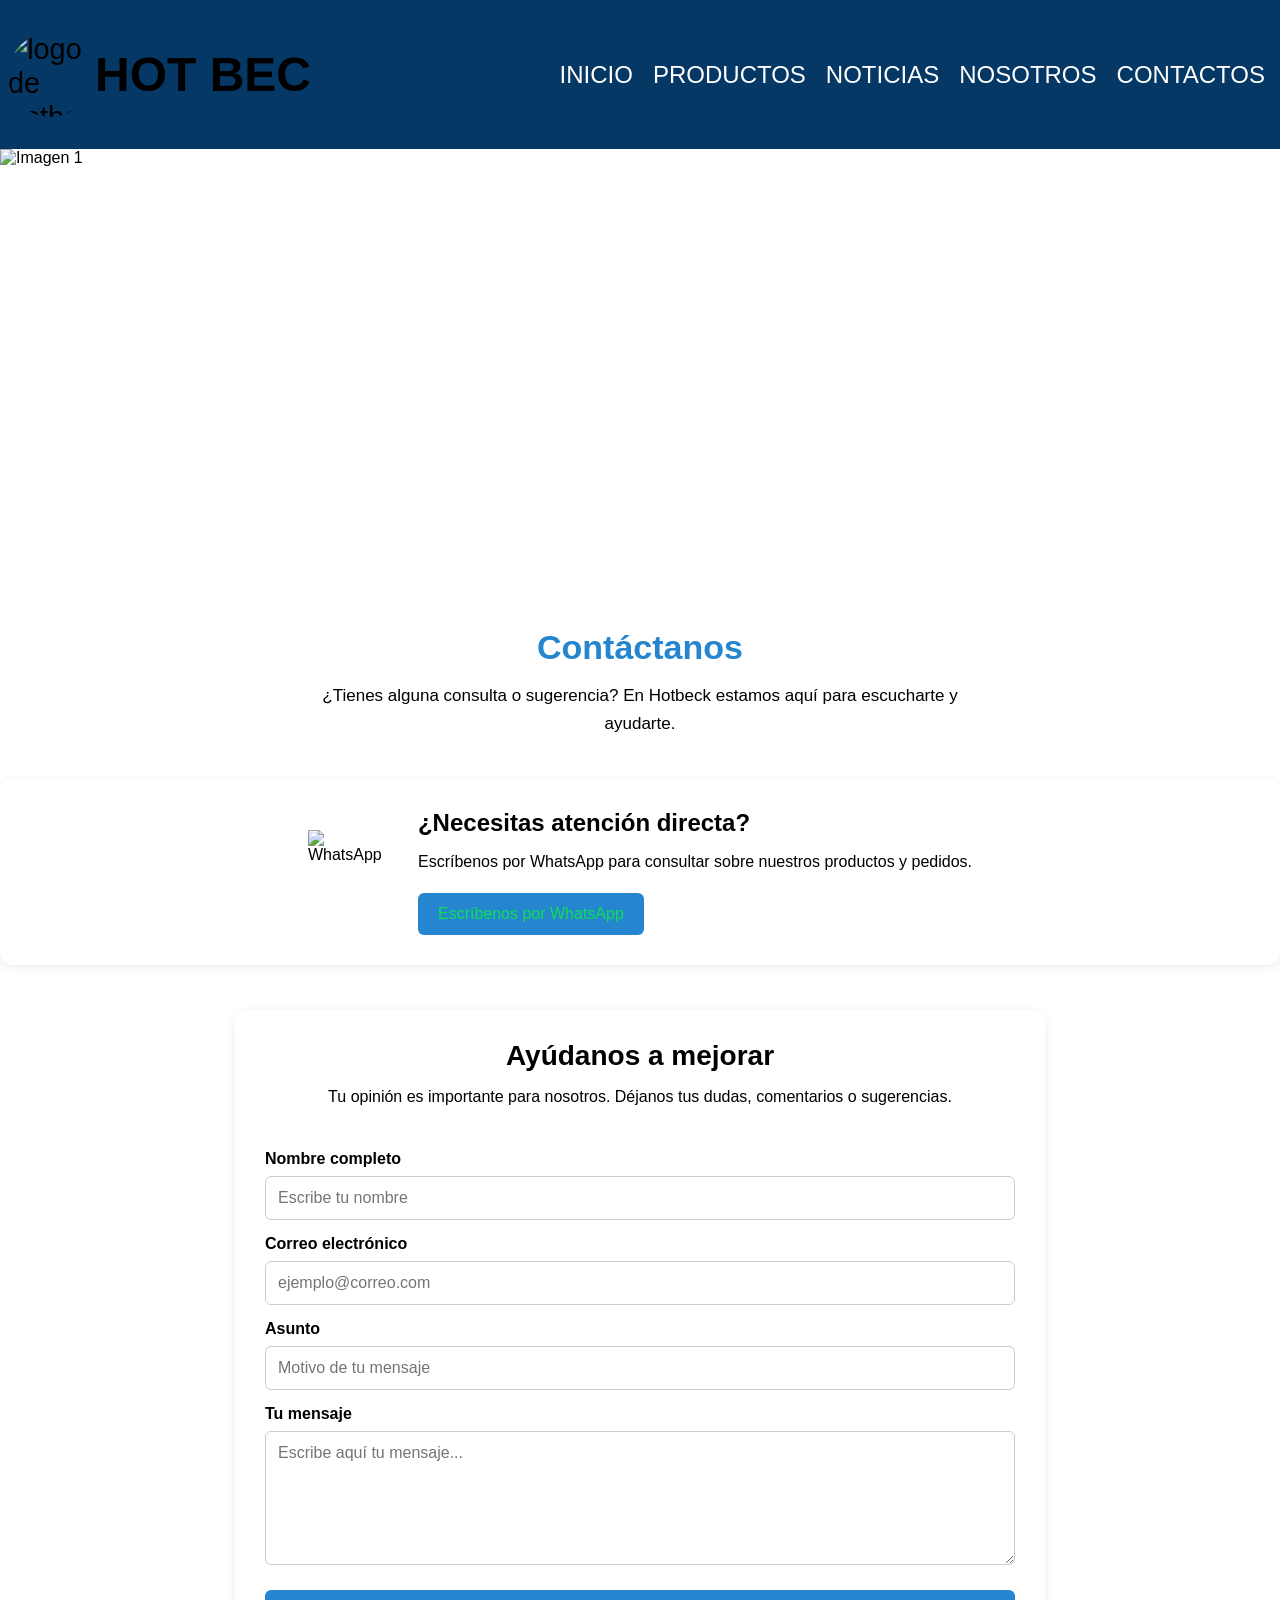
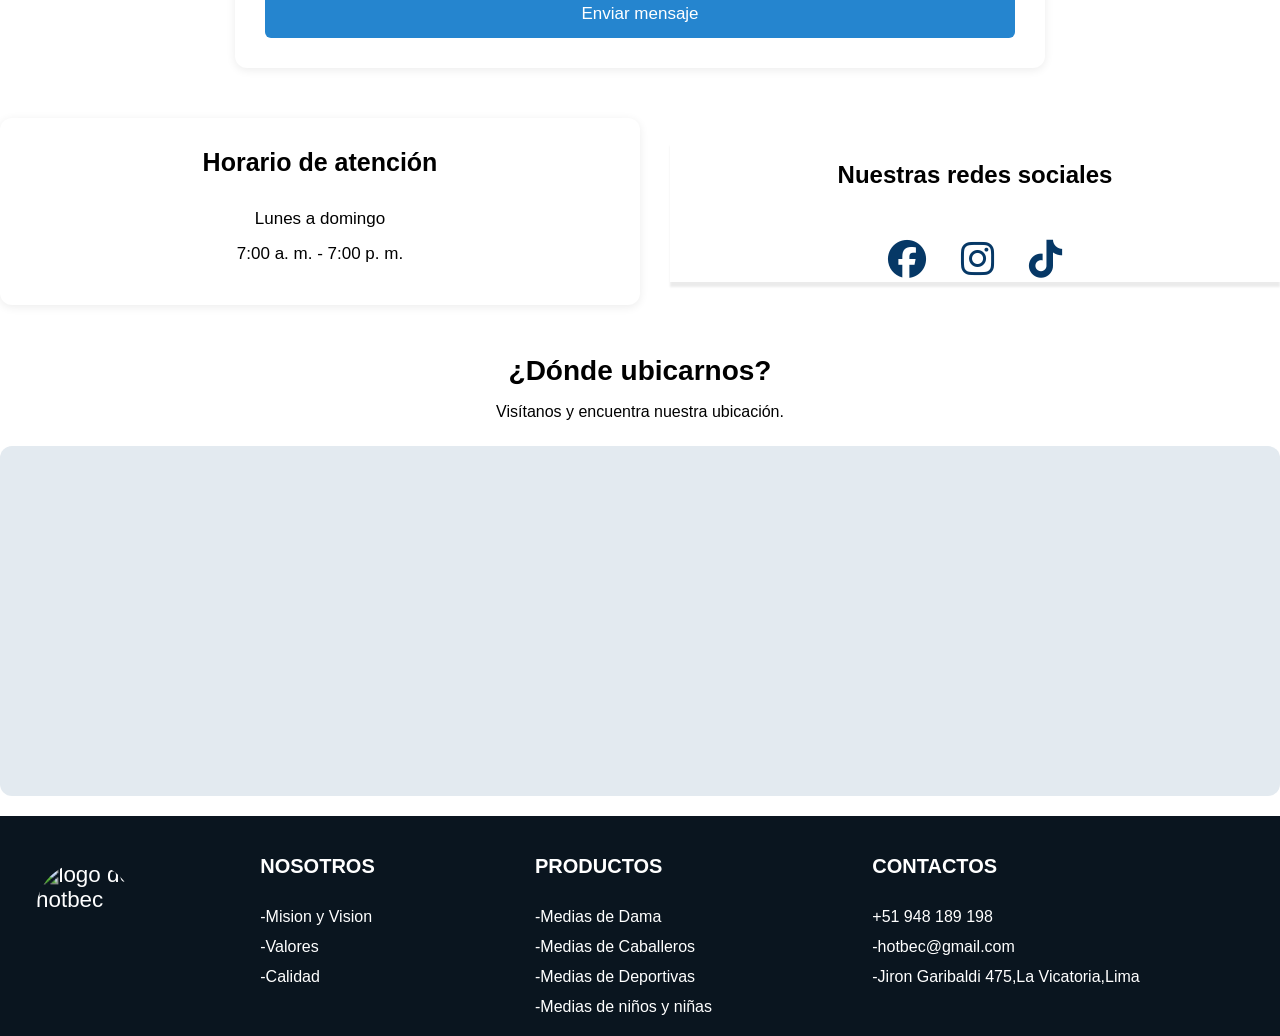
==== Contactos.html @ 085ab0e3 "Initial commit" ====
<!DOCTYPE html>
<html>
<head>  <meta name="viewport" content="width=device-width, initial-scale=1.0">
    <link rel="stylesheet" href="https://cdnjs.cloudflare.com/ajax/libs/font-awesome/6.5.2/css/all.min.css">
<title>HOT BEC</title>
</head>

<link rel="stylesheet" 
href="style.css">

<body>
<header class="encabezado">
    <div class="logos">
    <img src="imagenes/logo.png"
    alt="logo de hotbec" class="logo">
<h1>HOT BEC</h1> 
    </div>
<nav>
<a href="index.html">INICIO</a> 
<a href="Productos.html">PRODUCTOS</a>
<a href="Noticias.html">NOTICIAS</a>
<a href="Nosotros.html">NOSOTROS</a>
<a href="Contactos.html">CONTACTOS</a>

</nav> 

</header>
<!-- Banner -->

      <div class="contenedor-carrusel">
  <div class="diapositiva activa"> 
     <img src="imagenes/carrusel1.png" alt="Imagen 1"></div>

  <div class="diapositiva">  
    <img src="imagenes/carrusel2.png" alt="Imagen 2"></div>

  <div class="diapositiva"> 
     <img src="imagenes/carrusel3.jpeg" alt="Imagen 3"></div>

       </div>
<main id="contacto">
    <section class="bienvenida-contacto">

        <h1>Contáctanos</h1>
        <p>
            ¿Tienes alguna consulta o sugerencia?
            En Hotbeck estamos aquí para escucharte
            y ayudarte.
        </p>
    </section>

    <section class="atencion-whatsapp">

        <div class="icono-whatsapp">
            <img src="imagenes/WASA.png"
                 alt="WhatsApp">
        </div>

        <div class="texto-whatsapp">

            <h2>¿Necesitas atención directa?</h2>
            <p>
                Escríbenos por WhatsApp para consultar
                sobre nuestros productos y pedidos.
            </p>
            <a href="https://wa.me/51948189198"
               target="_blank"
               rel="noopener noreferrer">
                Escríbenos por WhatsApp
            </a>

        </div>

    </section>
    <!-- FORMULARIO DE CONTACTO -->
    <section class="formulario-contacto">

        <h2>Ayúdanos a mejorar</h2>

        <p class="descripcion-formulario">
            Tu opinión es importante para nosotros.
            Déjanos tus dudas, comentarios o sugerencias.
        </p>

       <form action="https://formsubmit.co/nathalyluzz@gmail.com" method="POST">

            <label for="nombre">
                Nombre completo
            </label>

            <input type="text"
                   id="nombre"
                   name="nombre"
                   placeholder="Escribe tu nombre"
                   required>
            <label for="correo">
                Correo electrónico
            </label>

            <input type="email"
                   id="correo"
                   name="correo"
                   placeholder="ejemplo@correo.com"
                   required>
            <label for="asunto">
                Asunto
            </label>

            <input type="text"
                   id="asunto"
                   name="asunto"
                   placeholder="Motivo de tu mensaje"
                   required>
            <label for="mensaje">
                Tu mensaje
            </label>
            <textarea id="mensaje"
                      name="mensaje"
                      rows="6"
                      placeholder="Escribe aquí tu mensaje..."
                      required></textarea>
            <button type="submit">
                Enviar mensaje
            </button>
        </form>

    </section>
    <section class="informacion-contacto">

        <!-- HORARIO DE ATENCIÓN -->
        <div class="horario-contacto">

            <h2>Horario de atención</h2>

            <div class="detalle-horario">
                <p>Lunes a domingo</p>
                <p>7:00 a. m. - 7:00 p. m.</p>
            </div>
        </div>
         <!-- redes sociales-->
       <div class="redes-sociales">
    <h2>Nuestras redes sociales</h2>

    <div class="iconos-redes">
        <a href="https://www.facebook.com/TU-PAGINA"
           target="_blank" aria-label="Facebook">
            <i class="fa-brands fa-facebook"></i>
        </a>

        <a href="https://www.instagram.com/TU-CUENTA"
           target="_blank" aria-label="Instagram">
            <i class="fa-brands fa-instagram"></i>
        </a>

        <a href="https://www.tiktok.com/@TU-CUENTA"
           target="_blank" aria-label="TikTok">
            <i class="fa-brands fa-tiktok"></i>
        </a>
    </div>
</div>
    </section>
    <section class="ubicacion-contacto">

        <h2>¿Dónde ubicarnos?</h2>

        <p>
            Visítanos y encuentra nuestra ubicación.
        </p>

        <div class="mapa-contacto">
           <iframe src="https://www.google.com/maps/embed?pb=!1m18!1m12!1m3!1d975.4261287244964!2d-77.0172178714994!3d-12.063840199257813!2m3!1f0!2f0!3f0!3m2!1i1024!2i768!4f13.1!3m3!1m2!1s0x9105c898b61f028f%3A0xfaa07bfac4ad2f9a!2sJr.%20Luis%20Giribaldi%20475%2C%20La%20Victoria%2015018!5e0!3m2!1ses-419!2spe!4v1792029435661!5m2!1ses-419!2spe" width="600" height="450" style="border:0;" allowfullscreen="" loading="lazy" referrerpolicy="strict-origin-when-cross-origin"></iframe>
        </div>

    </section>
    </main>
    <fooder>
    <div class="fooder-logo">
        <img src="imagenes/logo.png" 
        alt="logo de hotbec">
    </div>
    <div class="contenido">
            <div class="columna">
       <h3><a href="Nosotros.html">NOSOTROS</a> </h3>
 <a href="Nosotros.html">-Mision y Vision</a>
 <a href="Nosotros.html">-Valores</a>
 <a href="Nosotros.html">-Calidad</a>
           </div>
           <div class="columna">
       <h3> <a href="Productos.html">PRODUCTOS</a></h3>
<a href="Productos.html">-Medias de Dama</a>
<a href="Productos.html">-Medias de Caballeros</a>
<a href="Productos.html">-Medias de Deportivas</a>
<a href="Productos.html">-Medias de niños y niñas</a>
           </div>
           <div class="columna">
       <h3> <a href="Contactos.html">CONTACTOS</a> </h3>
<a href="https://wa.me/51948189198" target="_blank"> +51 948 189 198</a>
<a href="mailto:hotbec@gmail.com">-hotbec@gmail.com</a>
<a href="Contactos.html #ubicacion">-Jiron Garibaldi 475,La Vicatoria,Lima</a>
            </div>
</div>
</fooder>
    
<script>
    let indice = 0;
    const imagenes = document.querySelectorAll(".diapositiva");

    setInterval(function() {
        imagenes[indice].classList.remove("activa");
        indice = (indice + 1) % imagenes.length;
        imagenes[indice].classList.add("activa");
    }, 2000);
</script>
</body>
---- style.css ----
body{
    margin: 0;
    font-family: Arial, Helvetica, sans-serif;
    background-color: white;
    color: black;
}
.encabezado{
    background-color: #063866;
    padding: 15px;
    display: flex;
    justify-content: space-between;
    align-items: center;
    gap: 25px;
} 
.logos {
    display: flex;
    align-items: center;
     font-size: 24px;
    gap: 10px;
}
.logos img {
    width: 70px;
    height: 70px;
    border-radius: 50%;
    display: inline-block;
    padding: 0%;
    object-fit: cover;
    transform: scale(1.2);
}
nav{
    display: flex;
    gap: 20px;
}
nav a {
    text-decoration: none;
    color: white;
    font-size: 24px;
}
.inicio_1 {
    display: flex;
    align-items: center;
    gap: 30px;
    margin: 60px 0px 60px 400px;
}
.inicio_1 img {
    width: 650px;
    height: 400px;
}
.inicio_1 div {
    flex: 1;
    align-items: flex-start;
}

.titulo-hotbec {
    border-top: 10px solid #000100;
    border-bottom: 10px solid #000100;
    width: 50%;
}
.titulo-hotbec h1{
    font-size: 80px;
      line-height: 0.8;
      font-family:Georgia, 'Times New Roman', Times, serif 
}
.inicio_1 P {
    font-size: 18px;
    line-height: 0.5;
    font-family: Helvetica, sans-serif;
}
.inicio_2 {
    padding: 40px 120px;
    text-align: center;
}
.inicio_2 h1 {
    border-top: 10px solid #000100;
    border-bottom: 10px solid #000100;
    width: 90%;
    margin-left: 95PX;
    font-size: 60px;
    margin-bottom: 30px;
    font-family: Georgia, 'Times New Roman', Times, serif;
}
.productos {
  display: flex;  
  justify-content: center;
  gap: 10%;
}
.producto img {
    width: 350px;
    height: 311px;
}
.producto a {
    display: inline-block;
    padding: 5%;
    margin-top: 20px;
    background-color: #000100;
    color: white;
    text-decoration: none;
    border-radius: 10px;
    font-size: 24px;
    font-family: Impact, Haettenschweiler, 'Arial Narrow Bold', sans-serif;
    position: relative;
    overflow: hidden;
}
.producto a::after {
    content: "";
    position: absolute;
    top: 0;
    left: -80%;
    width: 50%;
    height: 100%;
    background: linear-gradient(
        120deg,
        transparent,
        rgba(255,255,255,0.45),
        transparent
    );
     transform: skewX(-20deg);
     animation: brillo 3.6s infinite;
     pointer-events: none;
     }
     @keyframes brillo {
        0%, 60% {
            left: -80%;
        }
        100%{
            left:140%;
        }
     }

.inicio_3 {
    padding : 50px 30px;
     text-align: center;
     background-color: #95ebfa;
}
.inicio_3 h1 {
width: 90%;
text-align: center;
    font-size: 60px;
    margin-bottom: 30px;
    margin-left: 110PX;
    font-family: Georgia, 'Times New Roman', Times, serif;
}
.beneficios {
    display: flex;
    flex-direction:row;
    justify-content:center;
    align-items: flex-start;
    gap: 20px;
    flex-wrap: nowrap;
}
.beneficio {
    text-align:center;
    flex: 1;
    min-width: 0;
}
.beneficio img {
    width: 100px;
    height: 100px;
    object-fit: contain;
}
.beneficio h3 {
    font-family: Helvetica, sans-serif;
    font-size: 20px;
    margin-top: 10px;
    font-weight: normal;
}
fooder {
    background-color: #0a151f;
    padding: 20px;
    display: flex;
    color: white;
    align-items: flex-start;
    gap: 20px;
   
}
.fooder-logo img {
    width: 70px;
    height: 70px;
    border-radius: 50%;
    display: inline-block;
    padding: 0%;
    object-fit: cover;
    transform: scale(1.4);
    margin-top: 40px;
    margin-left: 30px;
    
}
.contenido {
    display: flex;
    flex: 1;
    justify-content: space-evenly;
    gap: 40px;
}
.columna {
    display: flex;
    flex-direction: column;
    gap: 12px;
}
.columna h3 a{
    margin: 0 0 8px 0;
    color: white;
    font-size: 20px;
    text-decoration: none;
}
.columna > a {
    color: white;
    text-decoration: none;
    font-size: 16px;
}
.columna a:hover {
    text-decoration: underline;
    color: #00bfff;
}

                             <!-- PRODUCTOS -- >

.PP {
    padding: 30px 40px;
}
.PP .catalogo {
margin: 30PX;
}
.PP .catalogo h1 {
    text-align: center;
    font-size: 60px;
    margin-bottom: 40px;
    font-family: Georgia, 'Times New Roman', Times, serif;
}
.PP .catalogo h2 {
    text-align: left;
    font-size: 35px;
    font-family: 'Gill Sans', 'Gill Sans MT', Calibri, 'Trebuchet MS', sans-serif;
    margin-bottom: 20px;
    margin-left: 10px;
    margin-top: 150px;
}
.PP .carruzel {
    display: flex;
    gap: 5px;
    overflow-x: auto;
    padding: 10px;
    margin-bottom: 40px;
}
.PP .carruzel a {
    flex: 0 0 calc((100% - 40px) / 3);
    display: block;
}
.PP .carruzel a img {
    width: 1100px;
    height: 550px;
    object-fit: contain;
    display: block;
}


                                             <!-- NOSOTROS-->
.Nosotros_1 {
    padding : 50px 30px;
     text-align: center;
     background-color: #a4cdd4;
     display: flex;
    flex-direction:row;
    justify-content:center;
    align-items: flex-start;
    gap: 20px;
    flex-wrap: nowrap;
    }
#historia {
    padding: 40px 8%;
    background-color: #f5f5f5;
}

#historia > h2 {
    border-top: 10px solid #000100;
    border-bottom: 10px solid #000100;
    text-align: center;
    font-size: 50px;
    margin-bottom: 30px;
    font-family: Cambria, Cochin, Georgia, Times, 'Times New Roman', serif;
}

.contenido-historia {
    display: flex;
    align-items: center;
    gap: 30px;
}

.multimedia-historia {
    display: flex;
    gap: 15px;
    width: 50%;
}
.multimedia-historia img,
.multimedia-historia video {
    width: 50%;
    height: 600px;
    object-fit: cover;
    border-radius: 10px;
}
.texto-historia {
    width: 50%;
}
.texto-historia h3 {
    font-size: 40px;
    margin-bottom: 15px;
    font-family: Georgia, 'Times New Roman', Times, serif;
}
.texto-historia p {
    font-size: 25px;
    line-height: 1.8;
    text-align: justify;
    margin: 0;
}
.metas {
    display: flex;
    align-items: stretch;
    gap: 30px;
    margin-bottom: 50px;
    width: 100%;
}
.mision {
    display: flex;
    flex-direction: column;
    justify-content: center;
    align-items: center;
    padding: 30px;
    background-color: #ffffff;
    box-shadow: 0 2px 10px rgba(0, 0, 0, 0.08);
    text-align: center;
    flex: 1 1 0;
    min-width: 0;
    box-sizing: border-box;
}
.mision h2 {
    font-size: 25px;
    margin: 0 0 20px;
}

.mision p {
    font-size: 17px;
    line-height: 1.6;
    margin: 8px 0;
}
.vision {
    display: flex;
    flex-direction: column;
    justify-content: center;
    align-items: center;
    padding: 30px;
    background-color: #ffffff;
    box-shadow: 0 2px 10px rgba(0, 0, 0, 0.08);
    text-align: center;
    flex: 1 1 0;
    min-width: 0;
    box-sizing: border-box;
}
.vision h2 {
    font-size: 25px;
    margin: 0 0 20px;
}

.vision p {
    font-size: 17px;
    line-height: 1.6;
    margin: 8px 0;
}
.Nosotros_1 {
    padding : 50px 30px;
     text-align: center;
     background-color: #a4cdd4;
     display: flex;
    flex-direction:row;
    justify-content:center;
    align-items: flex-start;
    gap: 20px;
    flex-wrap: nowrap;
    }
.beneficio2 {
    text-align:center;
    flex: 1;
    min-width: 0;
}
.beneficio2 img {
    width: 150px;
    height: 150px;
    object-fit: contain;
}
.beneficio2 h3 {
    font-family: Helvetica, sans-serif;
    font-size: 40px;
    margin-top: 10px;
    font-weight: normal;
}
.beneficio2 p {
width: 100%;
    margin: 0 auto;
    text-align: center;
    line-height: 1.5;
    font-size: 20px;
    overflow-wrap: break-word;
}

                                                                  <!-- CONTACTO -- >
#contacto {
    padding: 35px 8%;
    background-color: #f5f5f5;
    color: #333333;
}
.bienvenida-contacto {
    text-align: center;
    margin-bottom: 40px;
}
.bienvenida-contacto h1 {
    font-size: 34px;
    color: #2585CF;
    margin-bottom: 15px;
}

.bienvenida-contacto p {
    font-size: 17px;
    line-height: 1.7;
    margin: 0 auto;
    max-width: 700px;
}

.atencion-whatsapp {
    display: flex;
    align-items: center;
    justify-content: center;
    gap: 25px;
    padding: 30px;
    margin-bottom: 45px;
    background-color: #ffffff;
    border-radius: 12px;
    box-shadow: 0 2px 10px rgba(0, 0, 0, 0.08);
}
.icono-whatsapp {
    width: 85px;
    height: 85px;
    flex-shrink: 0;
}

.icono-whatsapp img {
    width: 100%;
    height: 100%;
    object-fit: contain;
}

.texto-whatsapp h2 {
    font-size: 24px;
    margin: 0 0 12px;
}

.texto-whatsapp p {
    font-size: 16px;
    line-height: 1.6;
    margin: 0 0 18px;
}

.texto-whatsapp a {
    display: inline-block;
    padding: 12px 20px;
    background-color: #2585CF;
    color: #0ce053;
    text-decoration: none;
    border-radius: 6px;
    font-size: 16px;
}

.texto-whatsapp a:hover {
    background-color: #1769a8;
}

.formulario-contacto {
    max-width: 750px;
    margin: 0 auto 50px;
    padding: 30px;
    background-color: #ffffff;
    border-radius: 12px;
    box-shadow: 0 2px 10px rgba(0, 0, 0, 0.08);
}

.formulario-contacto h2 {
    text-align: center;
    font-size: 28px;
    margin: 0 0 12px;
}

.descripcion-formulario {
    text-align: center;
    font-size: 16px;
    line-height: 1.6;
    margin: 0 0 25px;
}

.formulario-contacto form {
    display: flex;
    flex-direction: column;
}

.formulario-contacto label {
    font-size: 16px;
    font-weight: bold;
    margin: 15px 0 8px;
}

.formulario-contacto input,
.formulario-contacto textarea {
    width: 100%;
    box-sizing: border-box;
    padding: 12px;
    border: 1px solid #cccccc;
    border-radius: 6px;
    font-family: Arial, sans-serif;
    font-size: 16px;
}

.formulario-contacto textarea {
    resize: vertical;
}

.formulario-contacto input:focus,
.formulario-contacto textarea:focus {
    outline: 2px solid #2585CF;
    border-color: #2585CF;
}

.formulario-contacto button {
    margin-top: 25px;
    padding: 14px;
    background-color: #2585CF;
    color: #ffffff;
    border: none;
    border-radius: 6px;
    font-size: 17px;
    cursor: pointer;
}

.formulario-contacto button:hover {
    background-color: #1769a8;
}

.informacion-contacto {
    display: flex;
    align-items: center;
    gap: 30px;
    margin-bottom: 50px;
    width: 100%;
}

.horario-contacto,
.imagen-contacto {
    width: 50%;
    box-sizing: border-box;
    border-radius: 12px;
    overflow: hidden;
}

.horario-contacto {
    display: flex;
    flex-direction: column;
    justify-content: center;
    align-items: center;
    padding: 30px;
    background-color: #ffffff;
    box-shadow: 0 2px 10px rgba(0, 0, 0, 0.08);
    text-align: center;
}
.horario-contacto h2 {
    font-size: 25px;
    margin: 0 0 20px;
}

.detalle-horario p {
    font-size: 17px;
    line-height: 1.6;
    margin: 8px 0;
}
.redes-sociales {
    text-align: center;
    display: flex;
    flex-direction: column;
    justify-content: center;
    align-items: center;
    text-align: center;
    flex: 1;
    min-width: 0;
    box-shadow: 0 5px 2px rgba(0, 0, 0, 0.08);
}

.iconos-redes {
    display: flex;
    justify-content: center;
    align-items: center;
    gap: 35px;
    margin-top: 30px;
}

.iconos-redes a {
    font-size: 38px;
    color: #063866;
    transition: 0.3s;
}

.iconos-redes a:hover {
    transform: scale(1.2);
    color: #1877F2;
}
.ubicacion-contacto {
    text-align: center;
    margin-bottom: 20px;
}

.ubicacion-contacto h2 {
    font-size: 28px;
    margin: 0 0 12px;
}

.ubicacion-contacto > p {
    font-size: 16px;
    margin-bottom: 25px;
}

.mapa-contacto {
    width: 100%;
    min-height: 350px;
    overflow: hidden;
    border-radius: 12px;
    background-color: #e3eaf0;
}

.mapa-contacto iframe {
    display: block;
    width: 100%;
    height: 350px;
    border: 0;
}
.contenedor-carrusel {
    width: 100%;
    height: 450px;
    position: relative;
    overflow: hidden;
}
.diapositiva {
    width: 100%;
    height: 100%;
    object-fit: cover;
    position: absolute;
    opacity: 0;
    transition: opacity 1s;
}
.diapositiva.activa {
    opacity: 1;
}
.diapositiva img {
    width: 100%;
    height: 100%;
    object-fit: cover;
    object-position: center;
}

            <!-- NOTICIAS --

.Noticias {
    width: 100%;
    padding: 50px 20px;
    box-sizing: border-box;
}

.publicaciones {
    display: grid;
    grid-template-columns: 1fr 2.5fr 1fr;
    gap: 25px;
    max-width: 1300px;
    margin: auto;
}
.noticias-derecha {
    min-width: 0;
     position: sticky;
    top: 20px;
    height: fit-content;
    align-self: start;
}
.noticias-isquierda {
    min-width: 0;
    position: sticky;
    top: 20px;
    height: fit-content;
    align-self: start;
}
.noticias-central {
    min-width: 0;
}

.titulo-noticias {
    text-align: center;
    margin-bottom: 35px;
}

.titulo-noticias h2 {
    color: #002367;
    font-size: 100px;
    margin-bottom: 10px;
    font-family: Georgia, 'Times New Roman', Times, serif;
}

.titulo-noticias p {
    color: #666;
    font-size: 28px;
}
.publicacion {
    width: 100%;
    box-sizing: border-box;
    background-color: white;
    border-radius: 12px;
    border: 1px solid #e0e0e0;
    margin-bottom: 25px;
    overflow: hidden;
    display: flex;
    flex-direction: column;
    box-shadow: 0 3px 12px rgba(0, 0, 0, 0.06);
}
.publicacion-encabezado {
    display: flex;
    align-items: center;
    gap: 12px;
    padding: 18px 20px;
}
.publicacion-encabezado img {
    width: 50px;
    height: 50px;
    object-fit: contain;
    border-radius: 50%;
}
.datos-publicacion h3 {
    color: #002367;
    font-size: 17px;
    margin: 0 0 5px 0;
}
.datos-publicacion p {
    color: #777;
    font-size: 12px;
    margin: 0;
}
.contenido-publicacion {
    padding: 5px 20px 20px 20px;
}
.contenido-publicacion h2 {
    color: #002367;
    font-size: 22px;
    margin-bottom: 12px;
}
.contenido-publicacion p {
    color: #444;
    font-size: 15px;
    line-height: 1.7;
    margin: 0;
}
.imagen-publicacion video {
    display: block;
    width: 100%;
    height: 600px;
    max-height: 500px;
    object-fit: contain;
}
.imagen-publicacion {
    display: flex;
    justify-content: center;
    width: 100%;
}
.acciones-publicacion {
    display: flex;
    justify-content: center;
    gap: 15px;
    padding: 18px 20px;
    border-top: 1px solid #eeeeee;
}
.acciones-publicacion a {
    display: inline-block;
    text-decoration: none;
    text-align: center;
    font-size: 14px;
    font-weight: bold;
    padding: 12px 20px;
    border-radius: 7px;
    transition: 0.3s;
}
.boton-comprar {
    background-color: #002367;
    color: white;
}
.boton-facebook {
    background-color: #e8eef8;
    color: #002367;
}
.boton-comprar:hover {
    background-color: #00409e;

}
/* ==================================
   ADAPTACIÓN MÓVIL - INICIO
================================== */

@media (max-width: 700px) {

    /* CARRUSEL */
    .contenedor-carrusel {
        width: 100%;
        overflow: hidden;
    }

    .diapositiva img {
        width: 100%;
        height: auto;
        display: block;
        object-fit: contain;
    }

    /* PRESENTACIÓN */
    .inicio_1 {
        flex-direction: column;
        align-items: center;
        margin: 30px 20px;
        gap: 20px;
        text-align: center;
    }

    .inicio_1 img {
        width: 100%;
        max-width: 450px;
        height: auto;
    }

    .inicio_1 div {
        width: 100%;
        flex: none;
        align-items: center;
    }

    .titulo-hotbec {
        width: 100%;
        box-sizing: border-box;
    }

    .titulo-hotbec h1 {
        font-size: 38px;
        line-height: 1;
    }

    .inicio_1 p {
        font-size: 16px;
        line-height: 1.5;
        margin: 8px 0;
    }

    /* PRODUCTOS DESTACADOS */
    .inicio_2 {
        padding: 30px 15px;
    }

    .inicio_2 h1 {
        width: 100%;
        box-sizing: border-box;
        margin: 0 auto 25px;
        font-size: 32px;
    }

    .productos {
        flex-direction: column;
        align-items: center;
        gap: 35px;
    }

    .producto {
        width: 100%;
        max-width: 350px;
    }

    .producto img {
        width: 100%;
        height: auto;
    }

    .producto a {
        font-size: 20px;
        padding: 12px 25px;
    }

    /* BENEFICIOS */
    .inicio_3 {
        padding: 30px 20px;
    }

    .inicio_3 h1 {
        width: 100%;
        margin: 0 auto 30px;
        font-size: 34px;
    }

    .beneficios {
        flex-direction: column;
        align-items: center;
        gap: 30px;
    }

    .beneficio {
        width: 100%;
        flex: none;
    }

    .beneficio img {
        width: 90px;
        height: 90px;
    }

    .beneficio h3 {
        font-size: 18px;
    }
    
}

/* ==================================
   ADAPTACIÓN MÓVIL - PRODUCTOS
================================== */

@media (max-width: 700px) {

    /* CONTENEDOR PRINCIPAL */
    .PP {
        padding: 20px 10px;
        max-width: 100%;
        box-sizing: border-box;
    }

    .PP .catalogo {
        margin: 20px 0;
        min-width: 0;
    }

    /* TÍTULO PRINCIPAL */
    .PP .catalogo h1 {
        font-size: 34px;
        margin-bottom: 30px;
    }

    /* TÍTULOS DE CATEGORÍAS */
    .PP .catalogo h2 {
        font-size: 25px;
        margin: 45px 0 15px 5px;
        text-align: left;
    }

    /* CATÁLOGOS DESLIZABLES */
    .PP .carruzel {
        display: flex;
        gap: 12px;
        overflow-x: auto;
        overflow-y: hidden;
        padding: 10px 5px 20px;
        margin-bottom: 25px;
        scroll-snap-type: x mandatory;
        -webkit-overflow-scrolling: touch;
    }

    .PP .carruzel a {
        flex: 0 0 75%;
        display: block;
        scroll-snap-align: start;
    }

    /* IMÁGENES */
    .PP .carruzel a img {
        width: 100%;
        height: auto;
        object-fit: contain;
        display: block;
    }
}

/* ADAPTACIÓN DE NOSOTROS */
@media (max-width: 700px) {

    /* HISTORIA */
    #historia {
        padding: 25px 15px;
    }

    #historia > h2 {
        font-size: 30px;
        border-top: 6px solid #000100;
        border-bottom: 6px solid #000100;
        margin-bottom: 25px;
    }

    .contenido-historia {
        flex-direction: column;
        gap: 25px;
    }

    .multimedia-historia {
        width: 100%;
        flex-direction: column;
        gap: 15px;
    }

    .multimedia-historia img,
    .multimedia-historia video {
        width: 100%;
        height: 230px;
        object-fit: cover;
    }

    .texto-historia {
        width: 100%;
    }

    .texto-historia h3 {
        font-size: 27px;
        text-align: center;
    }

    .texto-historia p {
        font-size: 16px;
        line-height: 1.6;
    }

    /* MISIÓN Y VISIÓN */
    .metas {
        flex-direction: column;
        gap: 20px;
        padding: 20px 15px;
        box-sizing: border-box;
    }

    .mision,
    .vision {
        width: 100%;
        padding: 25px 20px;
        box-sizing: border-box;
    }

    .mision h2,
    .vision h2 {
        font-size: 23px;
    }

    .mision p,
    .vision p {
        font-size: 16px;
        line-height: 1.6;
    }

    /* BENEFICIOS */
    .Nosotros_1 {
        flex-direction: column;
        align-items: center;
        padding: 30px 20px;
        gap: 35px;
    }

    .beneficio2 {
        width: 100%;
        flex: none;
    }

    .beneficio2 img {
        width: 100px;
        height: 100px;
    }

    .beneficio2 h3 {
        font-size: 25px;
    }

    .beneficio2 p {
        font-size: 16px;
        line-height: 1.6;
    }
}

/* ADAPTACIÓN DE CONTACTOS */
@media (max-width: 700px) {

    /* CONTENEDOR PRINCIPAL */
    #contacto {
        padding: 25px 15px;
        box-sizing: border-box;
    }

    /* BIENVENIDA */
    .bienvenida-contacto {
        margin-bottom: 30px;
    }

    .bienvenida-contacto h1 {
        font-size: 29px;
    }

    .bienvenida-contacto p {
        font-size: 15px;
        line-height: 1.6;
    }

    /* ATENCIÓN POR WHATSAPP */
    .atencion-whatsapp {
        flex-direction: column;
        text-align: center;
        padding: 25px 18px;
        gap: 15px;
    }

    .icono-whatsapp {
        width: 70px;
        height: 70px;
    }

    .texto-whatsapp h2 {
        font-size: 21px;
    }

    .texto-whatsapp p {
        font-size: 15px;
    }

    /* FORMULARIO */
    .formulario-contacto {
        width: 100%;
        max-width: 100%;
        padding: 22px 16px;
        box-sizing: border-box;
    }

    .formulario-contacto h2 {
        font-size: 24px;
    }

    .descripcion-formulario {
        font-size: 15px;
    }

    .formulario-contacto input,
    .formulario-contacto textarea {
        font-size: 16px;
    }

    /* HORARIO Y REDES SOCIALES */
    .informacion-contacto {
        flex-direction: column;
        gap: 20px;
    }

    .horario-contacto,
    .redes-sociales {
        width: 100%;
        box-sizing: border-box;
    }

    .horario-contacto {
        padding: 25px 15px;
    }

    .horario-contacto h2 {
        font-size: 22px;
    }

    .detalle-horario p {
        font-size: 16px;
    }

    .redes-sociales {
        padding: 25px 15px;
    }

    .redes-sociales h2 {
        font-size: 22px;
    }

    .iconos-redes {
        gap: 30px;
        margin-top: 20px;
    }

    .iconos-redes a {
        font-size: 32px;
    }

    /* UBICACIÓN */
    .ubicacion-contacto h2 {
        font-size: 24px;
    }

    .ubicacion-contacto > p {
        font-size: 15px;
    }

    .mapa-contacto {
        min-height: 280px;
    }

    .mapa-contacto iframe {
        height: 280px;
    }
}

/* ADAPTACIÓN DE NOTICIAS */
@media (max-width: 700px) {

    /* CONTENEDOR PRINCIPAL */
    .Noticias {
        width: 100%;
        padding: 25px 12px;
        box-sizing: border-box;
    }

    /* DISTRIBUCIÓN DE PUBLICACIONES */
    .publicaciones {
        display: grid;
        grid-template-columns: minmax(0, 1fr);
        gap: 0;
        width: 100%;
    }

    /* OCULTAR ESPACIOS LATERALES */
    .noticia-isquierda,
    .noticia-derecha {
        display: none;
    }

    .noticias-central {
        width: 100%;
        min-width: 0;
    }

    /* TÍTULO DE NOTICIAS */
    .titulo-noticias {
        margin-bottom: 25px;
    }

    .titulo-noticias h2 {
        font-size: clamp(28px, 8vw, 36px);
        margin-bottom: 10px;
    }

    .titulo-noticias p {
        font-size: 16px;
        line-height: 1.5;
    }

    /* PUBLICACIONES */
    .publicacion {
        width: 100%;
        margin-bottom: 22px;
        border-radius: 10px;
    }

    .publicacion-encabezado {
        padding: 14px 15px;
        gap: 10px;
    }

    .publicacion-encabezado img {
        width: 42px;
        height: 42px;
    }

    .datos-publicacion h3 {
        font-size: 16px;
    }

    .datos-publicacion p {
        font-size: 11px;
    }

    /* TEXTO DE LAS PUBLICACIONES */
    .contenido-publicacion {
        padding: 5px 15px 18px;
    }

    .contenido-publicacion h2 {
        font-size: 19px;
    }

    .contenido-publicacion p {
        font-size: 14px;
        line-height: 1.6;
    }

    /* VIDEOS E IMÁGENES */
    .imagen-publicacion {
        width: 100%;
    }

    .imagen-publicacion video {
        width: 100%;
        height: auto;
        max-height: 450px;
        object-fit: contain;
    }

    .imagen-publicacion img {
        display: block;
        width: 100%;
        height: auto;
        object-fit: contain;
    }

    /* BOTONES */
    .acciones-publicacion {
        flex-direction: column;
        align-items: stretch;
        gap: 10px;
        padding: 15px;
    }

    .acciones-publicacion a {
        width: 100%;
        box-sizing: border-box;
        padding: 12px 10px;
        font-size: 14px;
    }
}

/* ADAPTACIÓN DEL ENCABEZADO */
@media (max-width: 700px) {

    .encabezado {
        flex-direction: column;
        justify-content: center;
        align-items: center;
        gap: 15px;
        padding: 15px 10px;
        box-sizing: border-box;
    }

    .logos {
        justify-content: center;
        font-size: 20px;
        gap: 10px;
    }

    .logos img {
        width: 55px;
        height: 55px;
        transform: none;
    }

    .logos h1 {
        font-size: 25px;
        margin: 0;
    }

    nav {
        width: 100%;
        display: flex;
        flex-wrap: wrap;
        justify-content: center;
        gap: 12px 16px;
    }

    nav a {
        font-size: 14px;
        text-align: center;
    }
}


/* ADAPTACIÓN DEL BANNER PARA CELULARES */
@media screen and (max-width: 700px) {

    .contenedor-carrusel {
        max-width: 100%;
        overflow: hidden;
    }

    .diapositiva img {
        max-width: 100%;
        height: auto;
    }

}

/* ADAPTACIÓN DEL FOOTER */
@media (max-width: 700px) {

    fooder {
        flex-direction: column;
        align-items: center;
        gap: 25px;
        padding: 30px 20px;
        box-sizing: border-box;
        width: 100%;
    }

    .fooder-logo {
        display: flex;
        justify-content: center;
        width: 100%;
    }

    .fooder-logo img {
        width: 75px;
        height: 75px;
        margin: 0;
        transform: none;
    }

    .contenido {
        width: 100%;
        flex-direction: column;
        align-items: center;
        gap: 30px;
        text-align: center;
    }

    .columna {
        align-items: center;
        gap: 12px;
        width: 100%;
    }

    .columna h3 a {
        font-size: 19px;
    }

    .columna > a {
        font-size: 15px;
    }

}
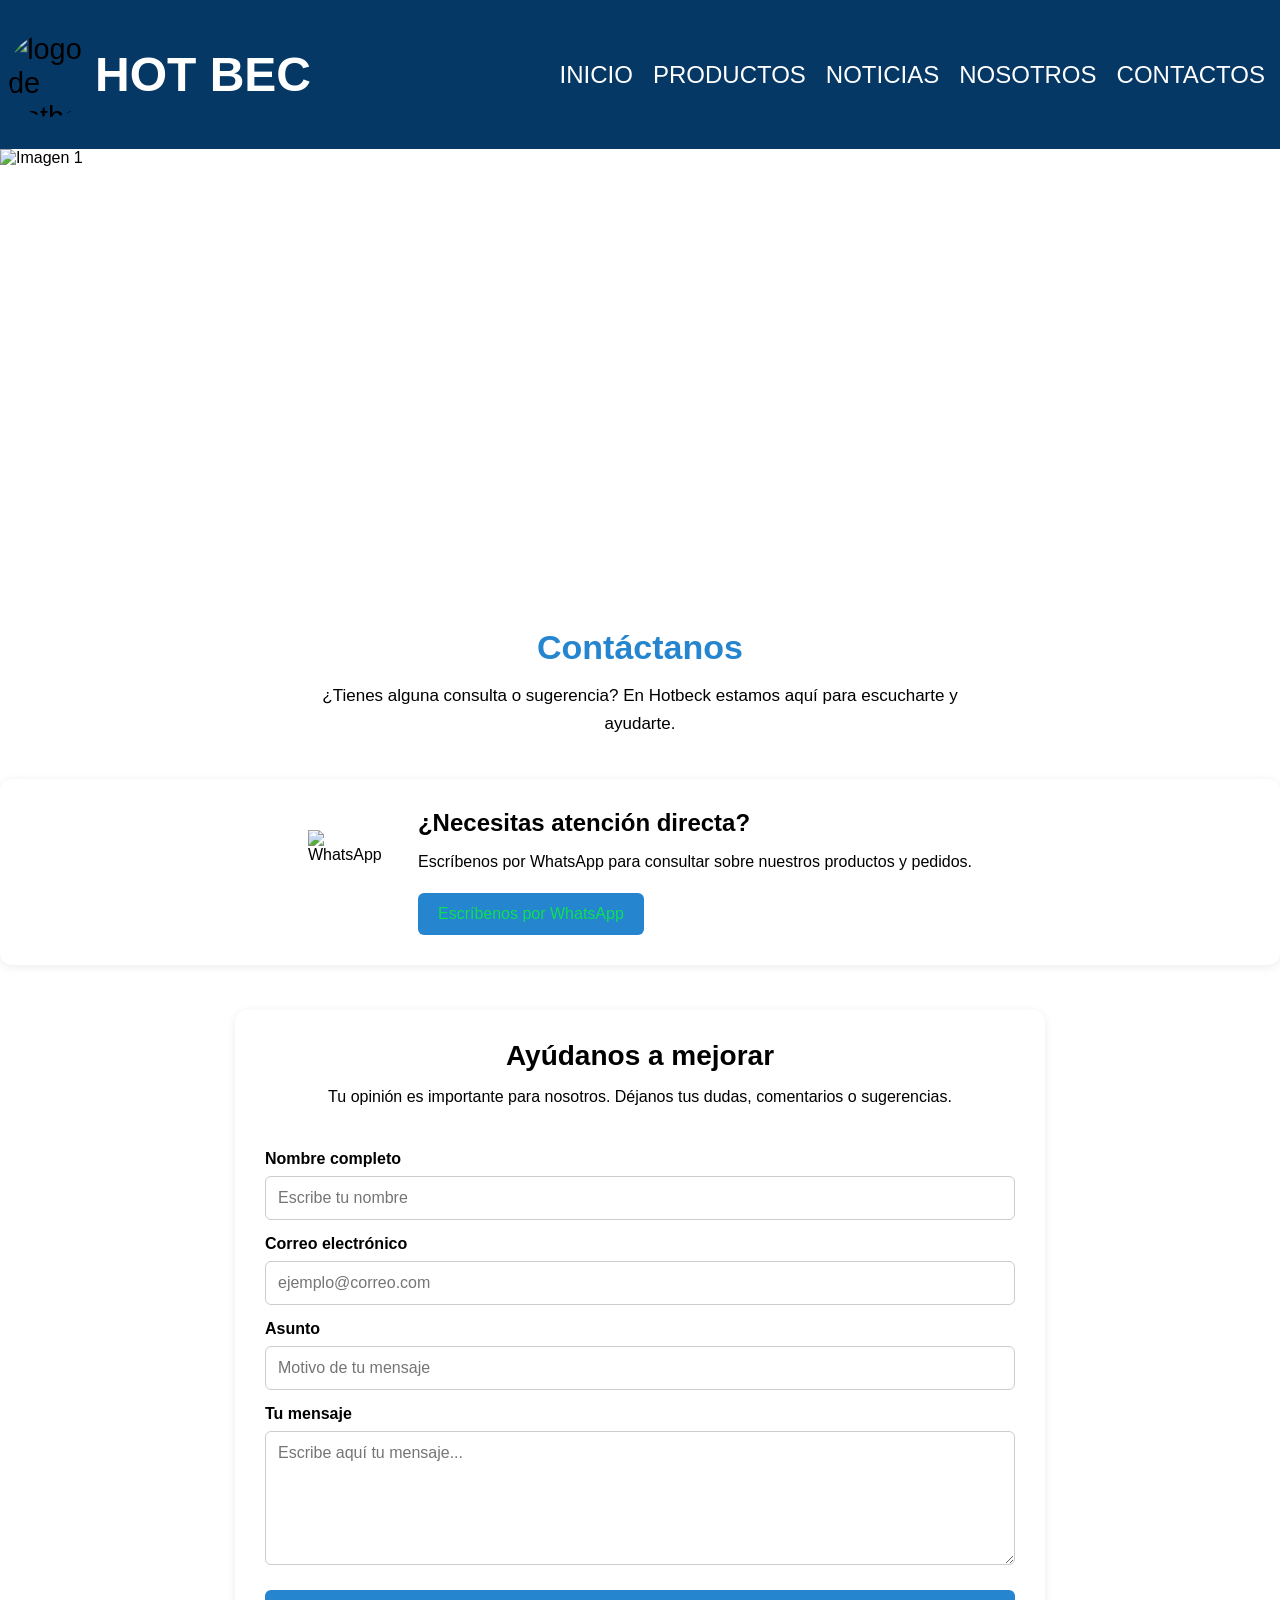
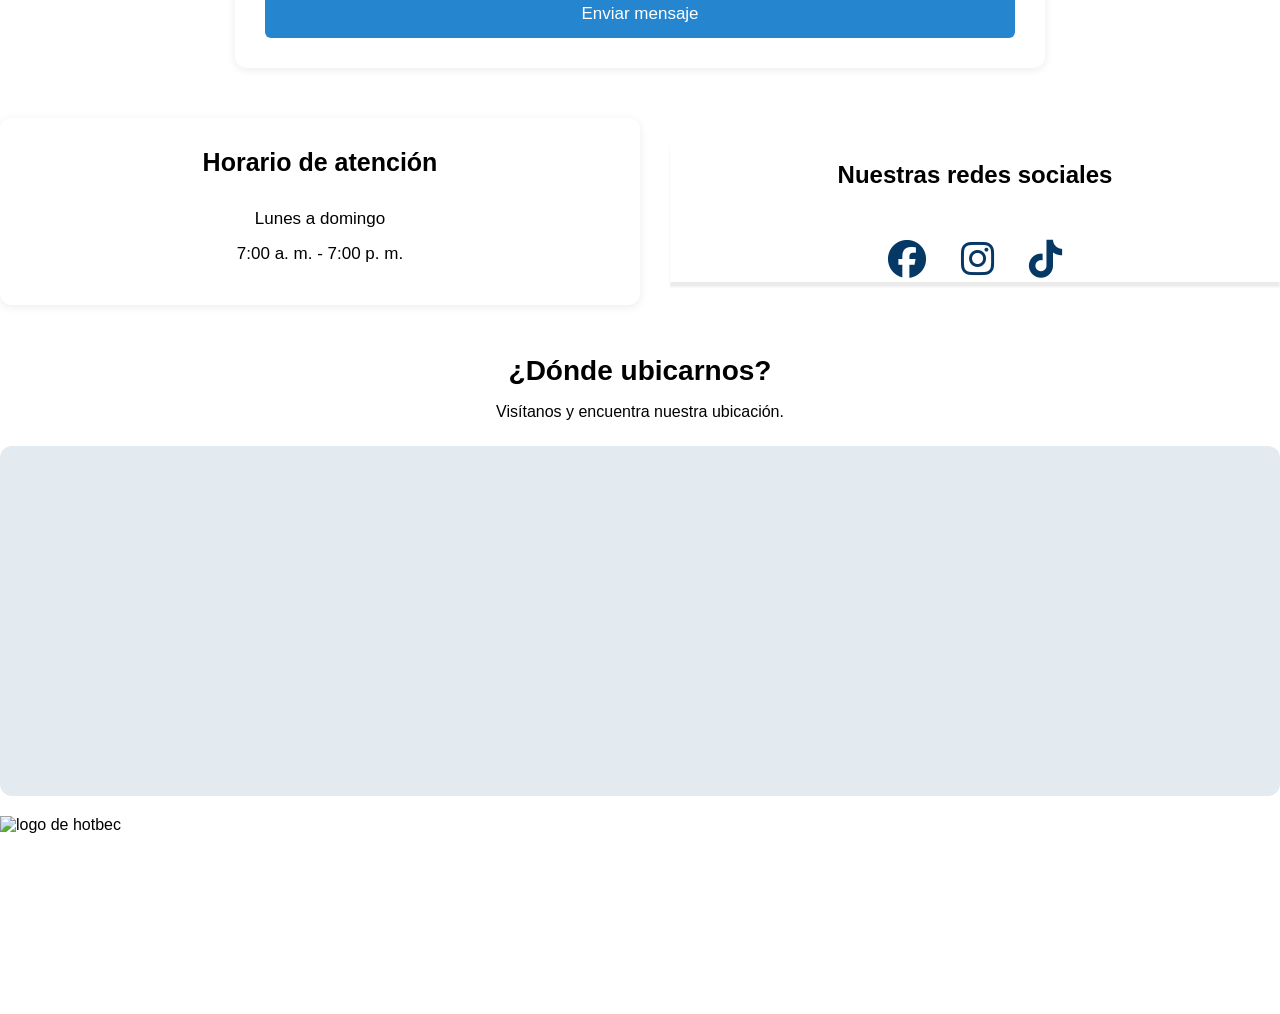
==== commit 12edadde: "actualizacion1.1 Updated HTML structure and content, including image sources and meta descriptions." ====
--- a/Contactos.html
+++ b/Contactos.html
@@ -1,6 +1,7 @@
  <!DOCTYPE html>
-<html>
+<html lang="es">
 <head>  <meta name="viewport" content="width=device-width, initial-scale=1.0">
+    <meta name="description" content="Descubre HOT BEC, una marca de medias antibacteriales que ofrece comodidad, calidad y diseños para toda la familia.">
     <link rel="stylesheet" href="https://cdnjs.cloudflare.com/ajax/libs/font-awesome/6.5.2/css/all.min.css">
 <title>HOT BEC</title>
 </head>
@@ -11,7 +12,7 @@
 <body>
 <header class="encabezado">
     <div class="logos">
-    <img src="imagenes/logo.png"
+    <img src="imagenes/logo.webp"
     alt="logo de hotbec" class="logo">
 <h1>HOT BEC</h1> 
     </div>
@@ -29,13 +30,13 @@
 
       <div class="contenedor-carrusel">
   <div class="diapositiva activa"> 
-     <img src="imagenes/carrusel1.png" alt="Imagen 1"></div>
+     <img src="imagenes/carrusel1.webp" alt="Imagen 1"></div>
 
   <div class="diapositiva">  
-    <img src="imagenes/carrusel2.png" alt="Imagen 2"></div>
+    <img src="imagenes/carrusel2.webp" alt="Imagen 2"></div>
 
   <div class="diapositiva"> 
-     <img src="imagenes/carrusel3.jpeg" alt="Imagen 3"></div>
+     <img src="imagenes/carrusel3.webp" alt="Imagen 3"></div>
 
        </div>
 <main id="contacto">
@@ -52,7 +53,7 @@
     <section class="atencion-whatsapp">
 
         <div class="icono-whatsapp">
-            <img src="imagenes/WASA.png"
+            <img src="imagenes/WASA.webp"
                  alt="WhatsApp">
         </div>
 
@@ -142,18 +143,18 @@
     <h2>Nuestras redes sociales</h2>
 
     <div class="iconos-redes">
-        <a href="https://www.facebook.com/TU-PAGINA"
-           target="_blank" aria-label="Facebook">
+        <a href="https://www.facebook.com/HotBecPeru"
+           target="_blank"  rel="noopener noreferrer" aria-label="Facebook">
             <i class="fa-brands fa-facebook"></i>
         </a>
 
-        <a href="https://www.instagram.com/TU-CUENTA"
-           target="_blank" aria-label="Instagram">
+        <a href="https://www.instagram.com/hotbecperu?cplk=MW41a2MwcmpvdDB6dQ=="
+           target="_blank"  rel="noopener noreferrer" aria-label="Instagram">
             <i class="fa-brands fa-instagram"></i>
         </a>
 
         <a href="https://www.tiktok.com/@TU-CUENTA"
-           target="_blank" aria-label="TikTok">
+           target="_blank"  rel="noopener noreferrer" aria-label="TikTok">
             <i class="fa-brands fa-tiktok"></i>
         </a>
     </div>
@@ -168,14 +169,15 @@
         </p>
 
         <div class="mapa-contacto">
-           <iframe src="https://www.google.com/maps/embed?pb=!1m18!1m12!1m3!1d975.4261287244964!2d-77.0172178714994!3d-12.063840199257813!2m3!1f0!2f0!3f0!3m2!1i1024!2i768!4f13.1!3m3!1m2!1s0x9105c898b61f028f%3A0xfaa07bfac4ad2f9a!2sJr.%20Luis%20Giribaldi%20475%2C%20La%20Victoria%2015018!5e0!3m2!1ses-419!2spe!4v1792029435661!5m2!1ses-419!2spe" width="600" height="450" style="border:0;" allowfullscreen="" loading="lazy" referrerpolicy="strict-origin-when-cross-origin"></iframe>
+           <iframe src="https://www.google.com/maps/embed?pb=!1m18!1m12!1m3!1d975.4261287244964!2d-77.0172178714994!3d-12.063840199257813!2m3!1f0!2f0!3f0!3m2!1i1024!2i768!4f13.1!3m3!1m2!1s0x9105c898b61f028f%3A0xfaa07bfac4ad2f9a!2sJr.%20Luis%20Giribaldi%20475%2C%20La%20Victoria%2015018!5e0!3m2!1ses-419!2spe!4v1792029435661!5m2!1ses-419!2spe" width="600" height="450" style="border:0;" allowfullscreen="" loading="lazy"  title="Ubicación de nuestro negocio en Google Maps" referrerpolicy="strict-origin-when-cross-origin">
+           </iframe>
         </div>
 
     </section>
     </main>
-    <fooder>
-    <div class="fooder-logo">
-        <img src="imagenes/logo.png" 
+    <footer>
+    <div class="footer-logo">
+        <img src="imagenes/logo.webp" 
         alt="logo de hotbec">
     </div>
     <div class="contenido">
@@ -199,7 +201,7 @@
 <a href="Contactos.html #ubicacion">-Jiron Garibaldi 475,La Vicatoria,Lima</a>
             </div>
 </div>
-</fooder>
+</footer>
     
 <script>
     let indice = 0;
--- a/style.css
+++ b/style.css
@@ -26,6 +26,9 @@
     padding: 0%;
     object-fit: cover;
     transform: scale(1.2);
+}
+.logos h1 {
+    color: #FFFFFF;
 }
 nav{
     display: flex;
